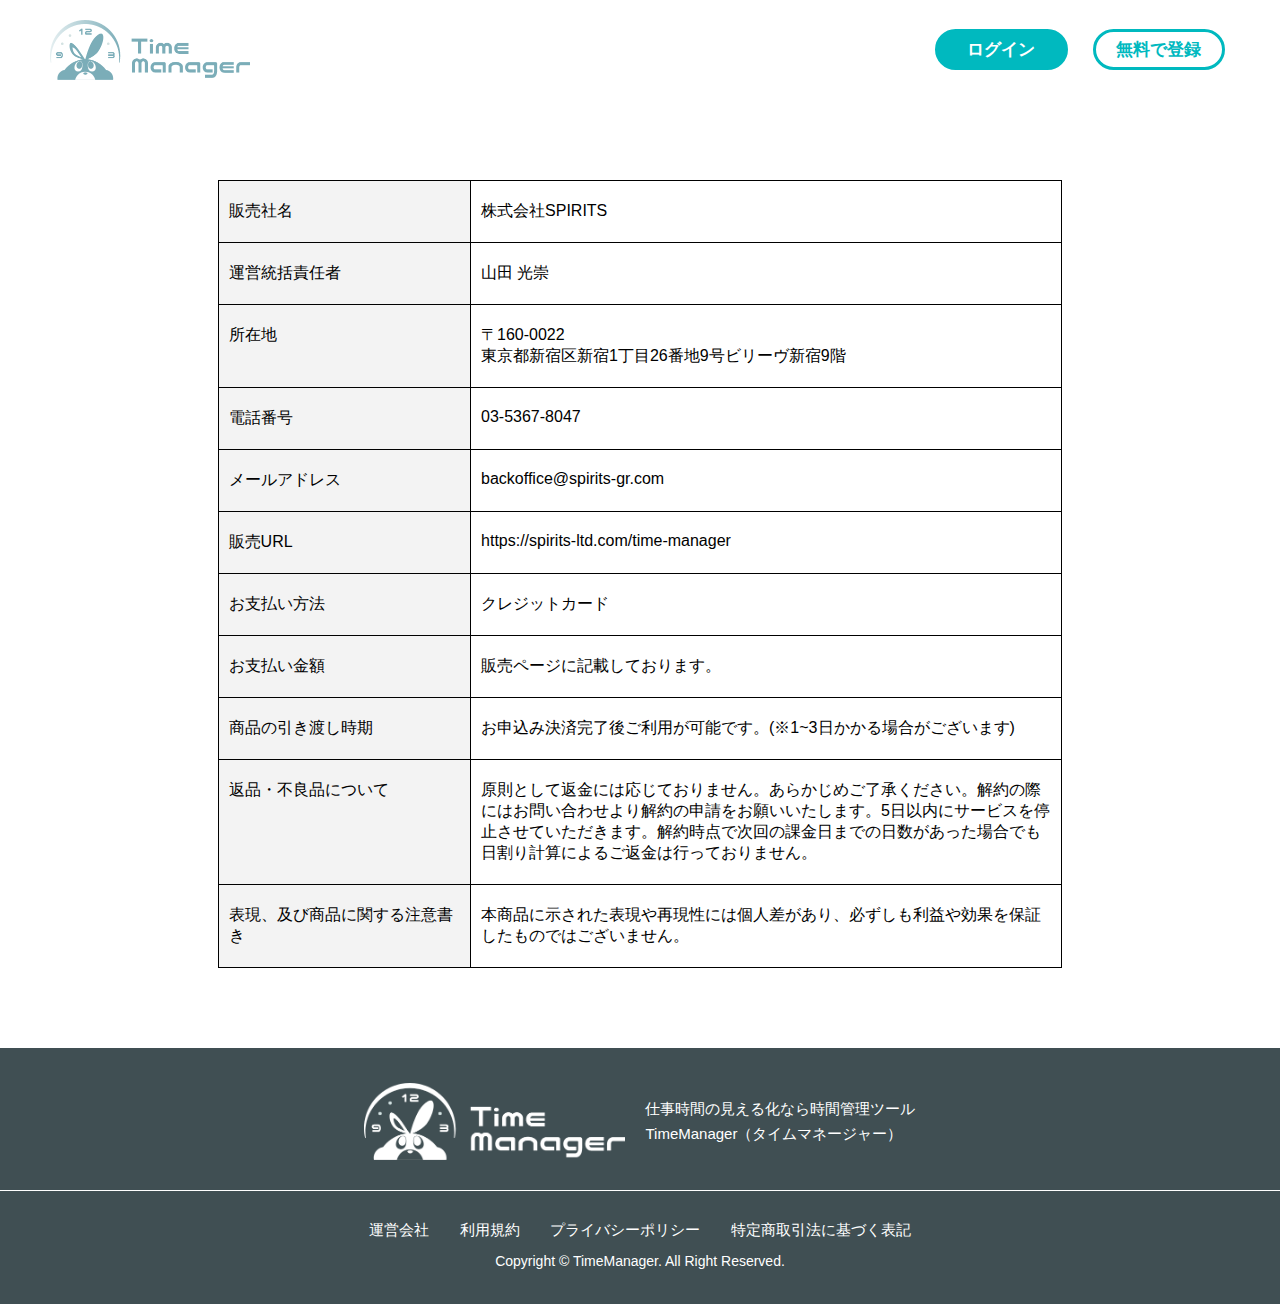
==== law.html @ 47ff6e75 "修正前データ" ====
<!DOCTYPE html>
<html lang="en">
<head>
    <meta charset="UTF-8">
    <meta http-equiv="X-UA-Compatible" content="IE=edge">
    <meta name="viewport" content="width=device-width, initial-scale=1.0">
    <link rel="stylesheet" href="./css/style.css">
    <title>TimeManager | 特商法</title>
    <meta name="robots" content="noindex">
    <style>

      .law-box {
        margin-top: 80px;
        margin-bottom: 80px;
      }
      .row {
        display: flex;
      }

      .left-box {
        width: 30%;
        padding: 20px 10px;
        background-color: #eeeeeeb0;
        border-top: 1px solid #000;
        border-left: 1px solid #000;
        border-right: 1px solid #000;
      }

      .right-box {
        width: 30%;
        padding: 20px 10px;
        border-top: 1px solid #000;
        border-right: 1px solid #000;
      }
      
      .row:last-child .left-box, .row:last-child .right-box{
        border-bottom: 1px solid #000;
      }
      
      .right-box {
        width: 70%;
        padding: 20px 10px;
      }

      * {
        text-align: left;
      }
    </style>
</head>
<body>
    <header>
        <nav>
            <a href="./" class="logo">
                <img src="img/head-logo.png" alt="">
            </a>
            <ul>
              <a href="https://time-manager.net/login">
                  <li>ログイン</li>
                  </a>
                  <a href="https://time-manager.net/register">
                      <li class="signin">無料で登録</li>
                  </a>
          </ul>
  </nav>
    </header>
    <main>
      <div class="container">
        <div class="law-box">
          <div class="row">
            <div class="left-box">販売社名</div>
            <div class="right-box">株式会社SPIRITS</div>
          </div>
          <div class="row">
            <div class="left-box">運営統括責任者</div>
            <div class="right-box">山田 光崇</div>
          </div>
          <div class="row">
            <div class="left-box">所在地</div>
            <div class="right-box">〒160-0022 <br>
              東京都新宿区新宿1丁目26番地9号ビリーヴ新宿9階</div>
          </div>
          <div class="row">
            <div class="left-box">電話番号</div>
            <div class="right-box">03-5367-8047</div>
          </div>
          <div class="row">
            <div class="left-box">メールアドレス</div>
            <div class="right-box">backoffice@spirits-gr.com</div>
          </div>
          <div class="row">
            <div class="left-box">販売URL</div>
            <div class="right-box">https://spirits-ltd.com/time-manager</div>
          </div>
          <div class="row">
            <div class="left-box">お支払い方法</div>
            <div class="right-box">クレジットカード</div>
          </div>
          <div class="row">
            <div class="left-box">お支払い金額</div>
            <div class="right-box">販売ページに記載しております。</div>
          </div>
          <div class="row">
            <div class="left-box">商品の引き渡し時期</div>
            <div class="right-box">お申込み決済完了後ご利用が可能です。(※1~3日かかる場合がございます)</div>
          </div>
          <div class="row">
            <div class="left-box">返品・不良品について</div>
            <div class="right-box">原則として返金には応じておりません。あらかじめご了承ください。解約の際にはお問い合わせより解約の申請をお願いいたします。5日以内にサービスを停止させていただきます。解約時点で次回の課金日までの日数があった場合でも日割り計算によるご返金は行っておりません。</div>
          </div>
          <div class="row">
            <div class="left-box">表現、及び商品に関する注意書き</div>
            <div class="right-box">本商品に示された表現や再現性には個人差があり、必ずしも利益や効果を保証したものではございません。</div>
          </div>
        </div>
      </div>
    </main>
    <footer>
        <div class="container-sub">
            <div class="flex">
                <img src="./img/footer-logo.png" alt="">
                <p>
                  仕事時間の見える化なら時間管理ツール<br>
                  TimeManager（タイムマネージャー）
                </p>
            </div>          
        </div>
        <div class="border"></div>
        <div class="container-sub">
            <div class="flex02">
                <a href="https://spirits-ltd.com/company" target="_blank">運営会社</a>
                <a href="./rule.html">利用規約</a>
                <a href="./privacy.html">プライバシーポリシー</a>
                <a href="./law.html">特定商取引法に基づく表記</a>
            </div>
            <div class="copyright">
                <p>Copyright © TimeManager. All Right Reserved.</p>
            </div>
        </div>
    </footer>
</body>
</html>
---- css/style.css ----
@charset "UTF-8";
/* デフォルト */
/* レスポンシブ設定 */
@media screen and (min-width: 541px) {
  .sp {
    display: none;
  }
}

@media screen and (max-width: 540px) {
  .pc {
    display: none;
  }
}

@media screen and (min-width: 769px) {
  .tb {
    display: none;
  }
}

@media screen and (max-width: 768px) {
  .nb {
    display: none;
  }
}

/* リセットCSS */
* {
  margin: 0;
  padding: 0;
  -webkit-box-sizing: border-box;
          box-sizing: border-box;
}

body {
  /* デフォルトのフォントと文字カラー設定 */
  font-family: '游ゴシック', sans-serif;
  color: #000000;
  text-align: center;
}

p {
  font-size: 18px;
  line-height: 1.7;
  text-align: justify;
  text-justify: inter-ideograph;
  text-align: center;
}

@media screen and (max-width: 540px) {
  p {
    font-size: 16px;
  }
}

a {
  text-decoration: none;
  margin: 0 auto;
}

img {
  width: 100%;
  display: block;
}

section {
  padding: 60px 0 90px;
}

@media screen and (max-width: 540px) {
  section {
    padding: 50px 0 70px;
  }
}

.container {
  max-width: 960px;
  width: 66%;
  margin: 0 auto;
}

@media screen and (max-width: 540px) {
  .container {
    max-width: 340px;
    width: 90%;
  }
}

.container-sub {
  max-width: 816px;
  width: 56%;
  margin: 0 auto;
}

@media screen and (max-width: 540px) {
  .container-sub {
    max-width: 340px;
    width: 90%;
  }
}

h2 {
  text-align: center;
  font-size: 30px;
  color: #445F65;
  font-weight: bold;
  margin: 70px auto 50px;
  position: relative;
  line-height: 1.3;
}

@media screen and (max-width: 540px) {
  h2 {
    font-size: 22px;
    margin: 60px auto 25px;
  }
}

h2::before {
  position: absolute;
  content: '';
  background: url(../img/h2-img.png);
  width: 86px;
  height: 71px;
  background-size: contain;
  background-repeat: no-repeat;
  background-position: center;
  top: -75px;
  left: 50%;
  -webkit-transform: translateX(-50%);
          transform: translateX(-50%);
}

@media screen and (max-width: 540px) {
  h2::before {
    width: 58px;
    height: 48px;
    top: -55px;
  }
}

h2 span {
  font-size: 20px;
}

@media screen and (max-width: 540px) {
  h2 span {
    font-size: 18px;
  }
}

header {
  padding: 20px 50px;
}

@media screen and (max-width: 540px) {
  header {
    padding: 15px 10px;
  }
}

header nav {
  display: -webkit-box;
  display: -ms-flexbox;
  display: flex;
  -webkit-box-align: center;
      -ms-flex-align: center;
          align-items: center;
  -webkit-box-pack: justify;
      -ms-flex-pack: justify;
          justify-content: space-between;
}

header nav a {
  margin-left: 0px;
}

header nav a.logo {
  width: 200px;
}

@media screen and (max-width: 540px) {
  header nav a.logo {
    width: 117px;
  }
}

header nav ul {
  display: -webkit-box;
  display: -ms-flexbox;
  display: flex;
  width: 25%;
  -webkit-box-pack: center;
      -ms-flex-pack: center;
          justify-content: center;
  gap: 20px;
}

@media screen and (max-width: 540px) {
  header nav ul {
    width: 80%;
    gap: 5px;
  }
}

header nav ul a {
  width: 45%;
}

header nav ul a li {
  padding: 6px 0;
  text-align: center;
  list-style: none;
  border-radius: 100px;
  font-size: 17px;
  border: 3px solid #00B9BF;
  font-weight: bold;
  background-color: #00B9BF;
  color: white;
}

@media screen and (max-width: 540px) {
  header nav ul a li {
    font-size: 14px;
    border: 2px solid #00B9BF;
  }
}

header nav ul a li.signin {
  background-color: white;
  color: #00B9BF;
}

.merit {
  background: url(../img/merit-bg.png);
  background-size: cover;
}

@media screen and (max-width: 540px) {
  .merit {
    background: url(../img/merit-bg-sp.png);
    background-size: cover;
  }
}

@media screen and (max-width: 540px) {
  .merit img {
    margin: 25px auto 60px;
  }
}

.merit img.merit {
  margin-top: 110px;
}

@media screen and (max-width: 540px) {
  .merit img.merit {
    margin: 0px auto;
  }
}

.function {
  background-color: #F5FBFB;
}

.function h2 {
  margin-bottom: 60px;
}

@media screen and (max-width: 540px) {
  .function h2 {
    margin-bottom: 30px;
  }
}

.function .box {
  display: -webkit-box;
  display: -ms-flexbox;
  display: flex;
  -webkit-box-pack: center;
      -ms-flex-pack: center;
          justify-content: center;
  -ms-flex-wrap: wrap;
      flex-wrap: wrap;
  gap: 0 30px;
}

.function .box .ex {
  width: 45%;
  margin-bottom: 50px;
}

@media screen and (max-width: 540px) {
  .function .box .ex {
    width: 100%;
    margin-bottom: 45px;
  }
}

.function .box .ex:last-child {
  margin-bottom: 0;
}

.function .box .ex img {
  margin-bottom: 25px;
}

.function .box .ex p {
  font-size: 22px;
  font-weight: bold;
}

@media screen and (max-width: 540px) {
  .function .box .ex p {
    font-size: 18px;
  }
}

.price h2 {
  margin-bottom: 30px;
}

.price p {
  margin-bottom: 50px;
}

@media screen and (max-width: 540px) {
  .price p {
    margin-bottom: 30px;
  }
}

.cta {
  background: url(../img/cta-bg.png);
  background-size: cover;
  padding: 100px 0;
}

@media screen and (max-width: 540px) {
  .cta {
    background: url(../img/cta-bg-sp.png);
    background-size: cover;
    padding: 60px 0 80px;
  }
}

.cta .flex {
  display: -webkit-box;
  display: -ms-flexbox;
  display: flex;
  -webkit-box-pack: center;
      -ms-flex-pack: center;
          justify-content: center;
  -webkit-box-align: center;
      -ms-flex-align: center;
          align-items: center;
  gap: 25px;
}

@media screen and (max-width: 540px) {
  .cta .flex {
    display: block;
  }
}

.cta .flex img {
  width: 47%;
}

@media screen and (max-width: 540px) {
  .cta .flex img {
    width: 100%;
    margin-bottom: 20px;
  }
}

.cta .flex .text h2 {
  position: static;
  color: #000000;
  text-align: left;
  margin-bottom: 20px;
  margin-top: 0px;
}

.cta .flex .text p {
  margin-bottom: 35px;
  text-align: justify;
}

@media screen and (max-width: 540px) {
  .cta .flex .text p {
    text-align: justify;
    margin-bottom: 40px;
  }
}

.cta .flex .text a {
  display: block;
}

.cta .flex .text a.button {
  text-align: center;
  font-weight: bold;
  color: white;
  font-size: 20px;
  width: 100%;
  padding: 15px 0;
  background-color: #F09400;
  border: 3px solid #F0AF00;
  -webkit-box-shadow: 0px 0px 6px rgba(0, 0, 0, 0.16);
          box-shadow: 0px 0px 6px rgba(0, 0, 0, 0.16);
  border-radius: 100px;
}

@media screen and (max-width: 540px) {
  .cta .flex h2 {
    margin-top: 0px;
    margin-bottom: 25px;
    position: static;
    color: #000000;
  }
}

footer {
  background: #404F53;
  padding: 35px 0 30px;
}

footer .flex {
  max-width: 580px;
  display: -webkit-box;
  display: -ms-flexbox;
  display: flex;
  -webkit-box-pack: center;
      -ms-flex-pack: center;
          justify-content: center;
  -webkit-box-align: center;
      -ms-flex-align: center;
          align-items: center;
  gap: 20px;
  margin: 0 auto 30px;
}

@media screen and (max-width: 540px) {
  footer .flex {
    display: block;
  }
}

footer .flex img {
  width: 45%;
}

@media screen and (max-width: 540px) {
  footer .flex img {
    width: 80%;
    margin: 0 auto 10px;
  }
}

footer .flex p {
  text-align: justify;
  font-size: 15px;
  color: white;
}

@media screen and (max-width: 540px) {
  footer .flex p {
    text-align: center;
  }
}

footer .border {
  width: 100%;
  border-top: 1px solid white;
}

footer .flex02 {
  display: -webkit-box;
  display: -ms-flexbox;
  display: flex;
  width: 80%;
  -ms-flex-wrap: wrap;
      flex-wrap: wrap;
  margin: 30px auto 0;
}

@media screen and (max-width: 540px) {
  footer .flex02 {
    width: 100%;
  }
}

footer .flex02 a {
  color: white;
  padding: 0 5px;
  font-size: 15px;
}

footer .copyright {
  margin-top: 10px;
}

footer .copyright p {
  color: white;
  font-size: 14px;
}
/*# sourceMappingURL=style.css.map */
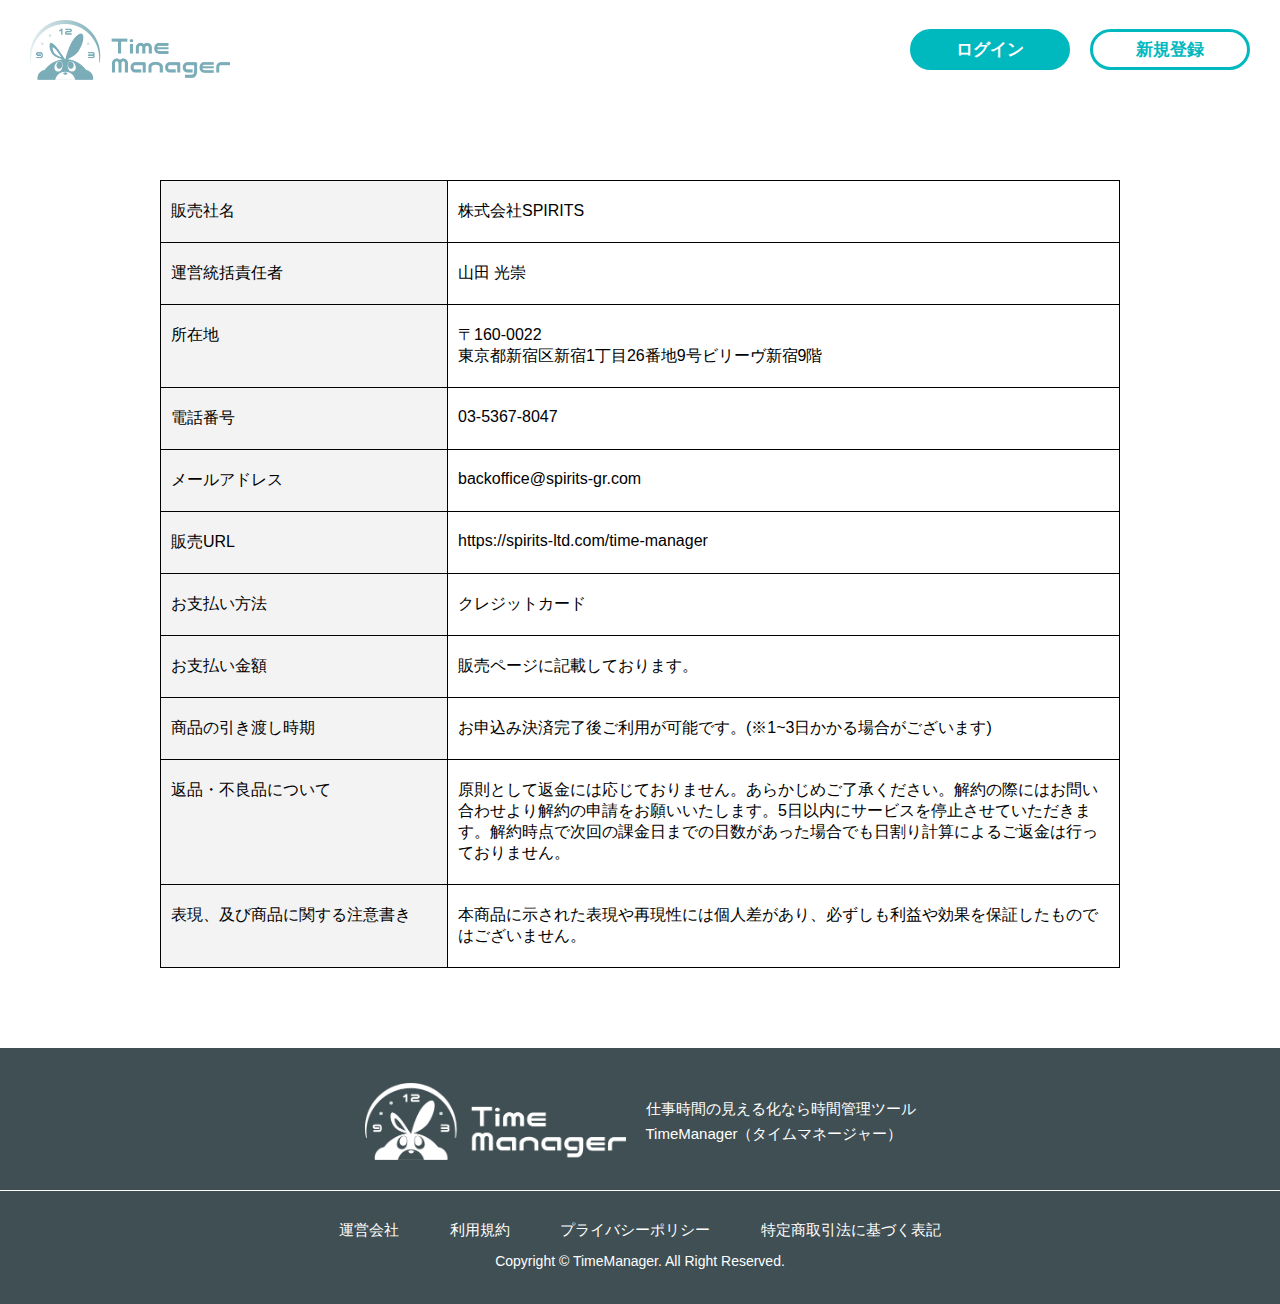
==== commit 238adf55: "文言修正" ====
--- a/law.html
+++ b/law.html
@@ -58,7 +58,7 @@
                   <li>ログイン</li>
                   </a>
                   <a href="https://time-manager.net/register">
-                      <li class="signin">無料で登録</li>
+                      <li class="signin">新規登録</li>
                   </a>
           </ul>
   </nav>
--- a/css/style.css
+++ b/css/style.css
@@ -1,41 +1,41 @@
 @charset "UTF-8";
 /* デフォルト */
 /* レスポンシブ設定 */
+@media screen and (min-width: 321px) {
+  .ssp {
+    display: none;
+  }
+}
 @media screen and (min-width: 541px) {
   .sp {
     display: none;
   }
 }
-
 @media screen and (max-width: 540px) {
   .pc {
     display: none;
   }
 }
-
 @media screen and (min-width: 769px) {
   .tb {
     display: none;
   }
 }
-
 @media screen and (max-width: 768px) {
   .nb {
     display: none;
   }
 }
-
 /* リセットCSS */
 * {
   margin: 0;
   padding: 0;
-  -webkit-box-sizing: border-box;
-          box-sizing: border-box;
+  box-sizing: border-box;
 }
 
 body {
   /* デフォルトのフォントと文字カラー設定 */
-  font-family: '游ゴシック', sans-serif;
+  font-family: "yugothic", "yu gothic", sans-serif;
   color: #000000;
   text-align: center;
 }
@@ -47,8 +47,7 @@
   text-justify: inter-ideograph;
   text-align: center;
 }
-
-@media screen and (max-width: 540px) {
+@media screen and (max-width:540px) {
   p {
     font-size: 16px;
   }
@@ -67,8 +66,7 @@
 section {
   padding: 60px 0 90px;
 }
-
-@media screen and (max-width: 540px) {
+@media screen and (max-width:540px) {
   section {
     padding: 50px 0 70px;
   }
@@ -76,24 +74,26 @@
 
 .container {
   max-width: 960px;
-  width: 66%;
+  width: 100%;
   margin: 0 auto;
 }
-
-@media screen and (max-width: 540px) {
+@media screen and (max-width:940px) {
+  .container {
+    width: 90%;
+  }
+}
+@media screen and (max-width:540px) {
   .container {
     max-width: 340px;
     width: 90%;
   }
 }
-
 .container-sub {
   max-width: 816px;
-  width: 56%;
+  width: 80%;
   margin: 0 auto;
 }
-
-@media screen and (max-width: 540px) {
+@media screen and (max-width:540px) {
   .container-sub {
     max-width: 340px;
     width: 90%;
@@ -109,17 +109,15 @@
   position: relative;
   line-height: 1.3;
 }
-
-@media screen and (max-width: 540px) {
+@media screen and (max-width:540px) {
   h2 {
     font-size: 22px;
     margin: 60px auto 25px;
   }
 }
-
 h2::before {
   position: absolute;
-  content: '';
+  content: "";
   background: url(../img/h2-img.png);
   width: 86px;
   height: 71px;
@@ -128,87 +126,62 @@
   background-position: center;
   top: -75px;
   left: 50%;
-  -webkit-transform: translateX(-50%);
-          transform: translateX(-50%);
-}
-
-@media screen and (max-width: 540px) {
+  transform: translateX(-50%);
+}
+@media screen and (max-width:540px) {
   h2::before {
     width: 58px;
     height: 48px;
     top: -55px;
   }
 }
-
 h2 span {
   font-size: 20px;
 }
-
-@media screen and (max-width: 540px) {
+@media screen and (max-width:540px) {
   h2 span {
     font-size: 18px;
   }
 }
 
 header {
-  padding: 20px 50px;
-}
-
-@media screen and (max-width: 540px) {
+  padding: 20px 30px;
+}
+@media screen and (max-width:540px) {
   header {
     padding: 15px 10px;
   }
 }
-
 header nav {
-  display: -webkit-box;
-  display: -ms-flexbox;
-  display: flex;
-  -webkit-box-align: center;
-      -ms-flex-align: center;
-          align-items: center;
-  -webkit-box-pack: justify;
-      -ms-flex-pack: justify;
-          justify-content: space-between;
-}
-
+  display: flex;
+  align-items: center;
+  justify-content: space-between;
+}
 header nav a {
-  margin-left: 0px;
-}
-
+  margin: 0;
+}
 header nav a.logo {
   width: 200px;
 }
-
-@media screen and (max-width: 540px) {
+@media screen and (max-width:540px) {
   header nav a.logo {
     width: 117px;
   }
 }
-
 header nav ul {
-  display: -webkit-box;
-  display: -ms-flexbox;
-  display: flex;
-  width: 25%;
-  -webkit-box-pack: center;
-      -ms-flex-pack: center;
-          justify-content: center;
+  display: flex;
+  justify-content: center;
   gap: 20px;
 }
-
-@media screen and (max-width: 540px) {
+@media screen and (max-width:540px) {
   header nav ul {
     width: 80%;
     gap: 5px;
-  }
-}
-
-header nav ul a {
-  width: 45%;
-}
-
+    justify-content: right;
+  }
+}
 header nav ul a li {
+  width: 160px;
   padding: 6px 0;
   text-align: center;
   list-style: none;
@@ -219,14 +192,19 @@
   background-color: #00B9BF;
   color: white;
 }
-
-@media screen and (max-width: 540px) {
+@media screen and (max-width:540px) {
   header nav ul a li {
+    width: 110px;
+    padding: 3px 0;
     font-size: 14px;
     border: 2px solid #00B9BF;
   }
 }
-
+@media screen and (max-width:320px) {
+  header nav ul a li {
+    width: 90px;
+  }
+}
 header nav ul a li.signin {
   background-color: white;
   color: #00B9BF;
@@ -236,25 +214,21 @@
   background: url(../img/merit-bg.png);
   background-size: cover;
 }
-
-@media screen and (max-width: 540px) {
+@media screen and (max-width:540px) {
   .merit {
     background: url(../img/merit-bg-sp.png);
     background-size: cover;
   }
 }
-
-@media screen and (max-width: 540px) {
+@media screen and (max-width:540px) {
   .merit img {
     margin: 25px auto 60px;
   }
 }
-
 .merit img.merit {
   margin-top: 110px;
 }
-
-@media screen and (max-width: 540px) {
+@media screen and (max-width:540px) {
   .merit img.merit {
     margin: 0px auto;
   }
@@ -263,69 +237,53 @@
 .function {
   background-color: #F5FBFB;
 }
-
 .function h2 {
   margin-bottom: 60px;
 }
-
-@media screen and (max-width: 540px) {
+@media screen and (max-width:540px) {
   .function h2 {
     margin-bottom: 30px;
   }
 }
-
 .function .box {
-  display: -webkit-box;
-  display: -ms-flexbox;
-  display: flex;
-  -webkit-box-pack: center;
-      -ms-flex-pack: center;
-          justify-content: center;
-  -ms-flex-wrap: wrap;
-      flex-wrap: wrap;
+  display: flex;
+  justify-content: center;
+  flex-wrap: wrap;
   gap: 0 30px;
 }
-
 .function .box .ex {
   width: 45%;
   margin-bottom: 50px;
 }
-
-@media screen and (max-width: 540px) {
+@media screen and (max-width:540px) {
   .function .box .ex {
     width: 100%;
     margin-bottom: 45px;
   }
 }
-
 .function .box .ex:last-child {
   margin-bottom: 0;
 }
-
 .function .box .ex img {
   margin-bottom: 25px;
 }
-
 .function .box .ex p {
   font-size: 22px;
   font-weight: bold;
 }
-
-@media screen and (max-width: 540px) {
+@media screen and (max-width:540px) {
   .function .box .ex p {
     font-size: 18px;
   }
 }
 
 .price h2 {
-  margin-bottom: 30px;
-}
-
+  margin-bottom: 10px;
+}
 .price p {
   margin-bottom: 50px;
 }
-
-@media screen and (max-width: 540px) {
+@media screen and (max-width:540px) {
   .price p {
     margin-bottom: 30px;
   }
@@ -336,45 +294,33 @@
   background-size: cover;
   padding: 100px 0;
 }
-
-@media screen and (max-width: 540px) {
+@media screen and (max-width:540px) {
   .cta {
     background: url(../img/cta-bg-sp.png);
     background-size: cover;
     padding: 60px 0 80px;
   }
 }
-
 .cta .flex {
-  display: -webkit-box;
-  display: -ms-flexbox;
-  display: flex;
-  -webkit-box-pack: center;
-      -ms-flex-pack: center;
-          justify-content: center;
-  -webkit-box-align: center;
-      -ms-flex-align: center;
-          align-items: center;
+  display: flex;
+  justify-content: center;
+  align-items: center;
   gap: 25px;
 }
-
-@media screen and (max-width: 540px) {
+@media screen and (max-width:540px) {
   .cta .flex {
     display: block;
   }
 }
-
 .cta .flex img {
   width: 47%;
 }
-
-@media screen and (max-width: 540px) {
+@media screen and (max-width:540px) {
   .cta .flex img {
     width: 100%;
     margin-bottom: 20px;
   }
 }
-
 .cta .flex .text h2 {
   position: static;
   color: #000000;
@@ -382,23 +328,19 @@
   margin-bottom: 20px;
   margin-top: 0px;
 }
-
 .cta .flex .text p {
   margin-bottom: 35px;
   text-align: justify;
 }
-
-@media screen and (max-width: 540px) {
+@media screen and (max-width:540px) {
   .cta .flex .text p {
     text-align: justify;
     margin-bottom: 40px;
   }
 }
-
 .cta .flex .text a {
   display: block;
 }
-
 .cta .flex .text a.button {
   text-align: center;
   font-weight: bold;
@@ -408,12 +350,10 @@
   padding: 15px 0;
   background-color: #F09400;
   border: 3px solid #F0AF00;
-  -webkit-box-shadow: 0px 0px 6px rgba(0, 0, 0, 0.16);
-          box-shadow: 0px 0px 6px rgba(0, 0, 0, 0.16);
+  box-shadow: 0px 0px 6px rgba(0, 0, 0, 0.16);
   border-radius: 100px;
 }
-
-@media screen and (max-width: 540px) {
+@media screen and (max-width:540px) {
   .cta .flex h2 {
     margin-top: 0px;
     margin-bottom: 25px;
@@ -426,84 +366,62 @@
   background: #404F53;
   padding: 35px 0 30px;
 }
-
 footer .flex {
   max-width: 580px;
-  display: -webkit-box;
-  display: -ms-flexbox;
-  display: flex;
-  -webkit-box-pack: center;
-      -ms-flex-pack: center;
-          justify-content: center;
-  -webkit-box-align: center;
-      -ms-flex-align: center;
-          align-items: center;
+  display: flex;
+  justify-content: center;
+  align-items: center;
   gap: 20px;
   margin: 0 auto 30px;
 }
-
-@media screen and (max-width: 540px) {
+@media screen and (max-width:540px) {
   footer .flex {
     display: block;
   }
 }
-
 footer .flex img {
   width: 45%;
 }
-
-@media screen and (max-width: 540px) {
+@media screen and (max-width:540px) {
   footer .flex img {
     width: 80%;
     margin: 0 auto 10px;
   }
 }
-
 footer .flex p {
   text-align: justify;
   font-size: 15px;
   color: white;
 }
-
-@media screen and (max-width: 540px) {
+@media screen and (max-width:540px) {
   footer .flex p {
     text-align: center;
   }
 }
-
 footer .border {
   width: 100%;
   border-top: 1px solid white;
 }
-
 footer .flex02 {
-  display: -webkit-box;
-  display: -ms-flexbox;
   display: flex;
   width: 80%;
-  -ms-flex-wrap: wrap;
-      flex-wrap: wrap;
+  flex-wrap: wrap;
   margin: 30px auto 0;
 }
-
-@media screen and (max-width: 540px) {
+@media screen and (max-width:540px) {
   footer .flex02 {
     width: 100%;
   }
 }
-
 footer .flex02 a {
   color: white;
   padding: 0 5px;
   font-size: 15px;
 }
-
 footer .copyright {
   margin-top: 10px;
 }
-
 footer .copyright p {
   color: white;
   font-size: 14px;
-}
-/*# sourceMappingURL=style.css.map */+}/*# sourceMappingURL=style.css.map */